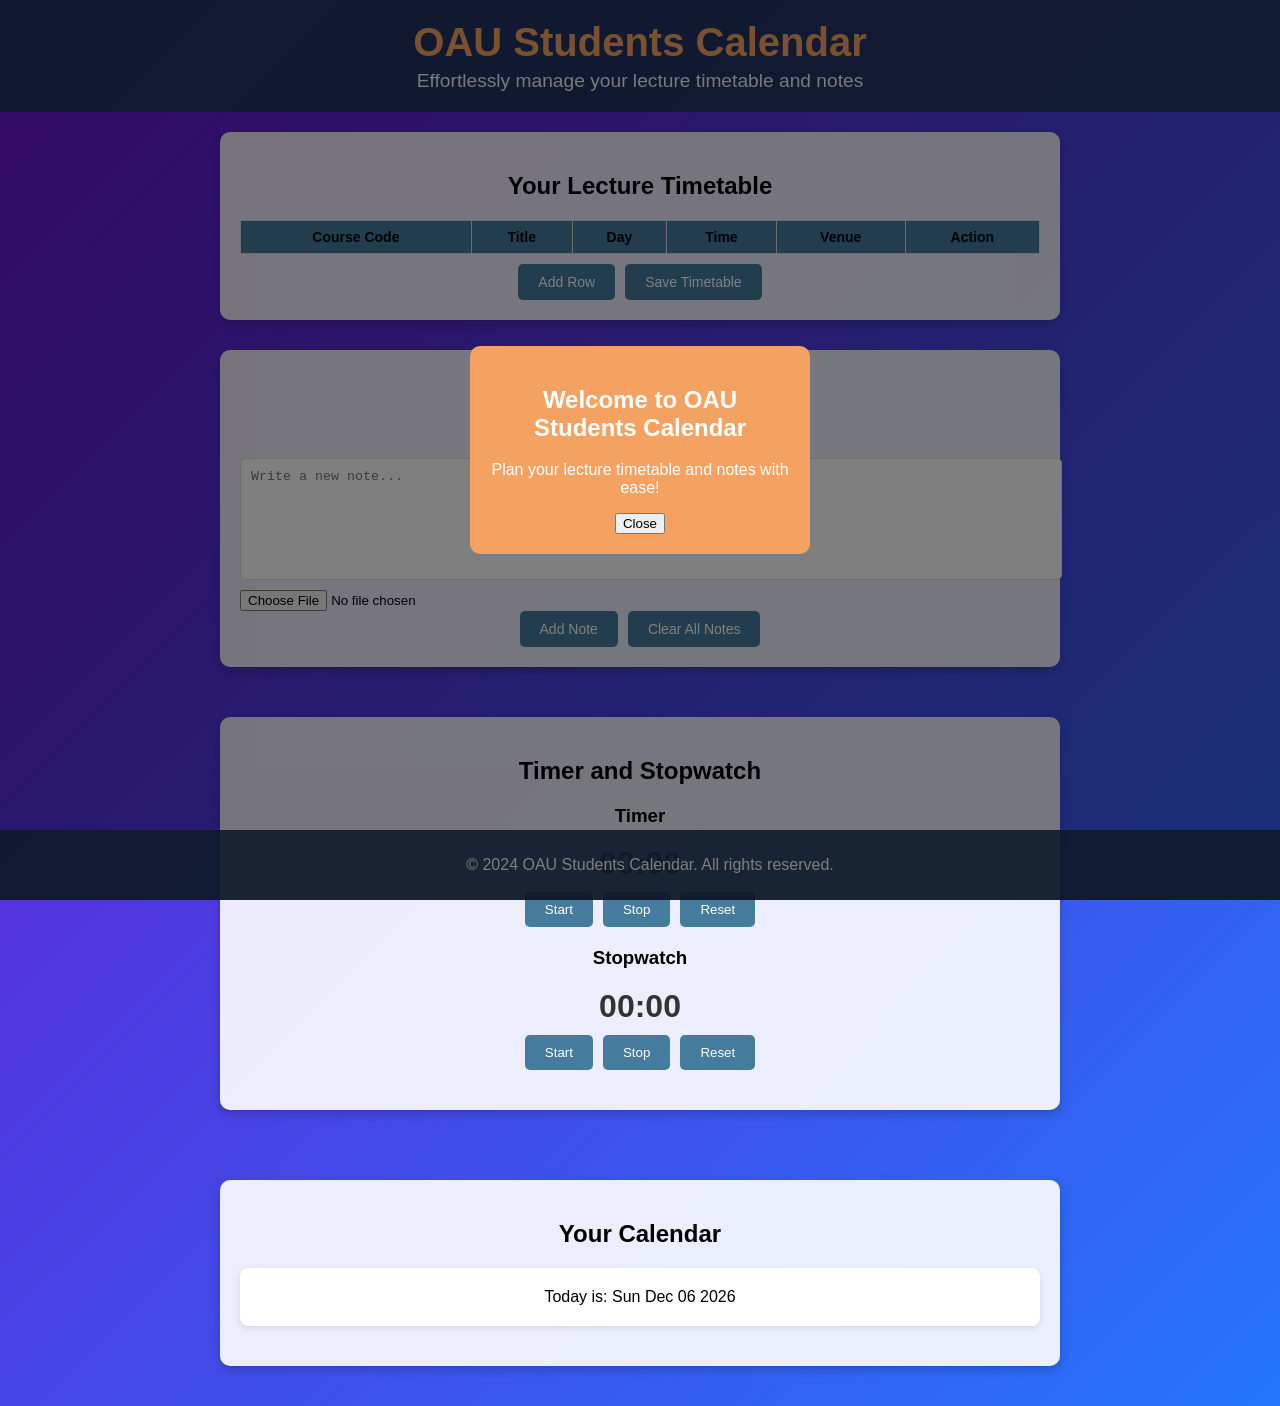
==== index.html.htm @ a0227dca "Add files via upload" ====
<!DOCTYPE html>
<html lang="en" >
<head>
  <meta charset="UTF-8">
  <title>Untitled</title>
  <link rel="stylesheet" href="./style.css">

</head>
<body>
<!-- partial:index.partial.html -->
<!DOCTYPE html>
<html lang="en">
<head>
    <meta charset="UTF-8">
    <meta name="viewport" content="width=device-width, initial-scale=1.0">
    <title>OAU Students Calendar</title>
    <link rel="stylesheet" href="css/style.css">
</head>
<body>
    <!-- Pop-up Notification -->
    <div id="popup" class="popup">
        <div class="popup-content">
            <h2>Welcome to OAU Students Calendar</h2>
            <p>Plan your lecture timetable and notes with ease!</p>
            <button id="close-popup">Close</button>
        </div>
    </div>

    <!-- Header Section -->
    <header>
        <h1>OAU Students Calendar</h1>
        <p>Effortlessly manage your lecture timetable and notes</p>
    </header>

    <main>
        <!-- Timetable Section -->
        <section id="timetable-section">
            <h2>Your Lecture Timetable</h2>
            <div class="table-wrapper">
                <table id="timetable">
                    <thead>
                        <tr>
                            <th>Course Code</th>
                            <th>Title</th>
                            <th>Day</th>
                            <th>Time</th>
                            <th>Venue</th>
                            <th>Action</th>
                        </tr>
                    </thead>
                    <tbody>
                        <!-- Timetable rows will be dynamically loaded -->
                    </tbody>
                </table>
            </div>
            <div class="timetable-buttons">
                <button id="add-row">Add Row</button>
                <button id="save-button">Save Timetable</button>
            </div>
        </section>

        <!-- Notes Section -->
        <section id="notes-section">
            <h2>Your Notes</h2>
            <div id="notes-list" class="notes-list">
                <!-- Notes will be dynamically added here -->
            </div>
            <div class="note-input">
                <textarea id="new-note-content" placeholder="Write a new note..."></textarea>
                <input type="file" id="upload-image" accept="image/*" />
            </div>
            <div class="note-buttons">
                <button id="add-note">Add Note</button>
                <button id="clear-notes">Clear All Notes</button>
            </div>
        </section>

        <!-- Timer and Stopwatch Section -->
        <section id="timer-section">
            <h2>Timer and Stopwatch</h2>
            <div class="timer-wrapper">
                <h3>Timer</h3>
                <div class="timer-display">
                    <span id="timer-minutes">00</span>:<span id="timer-seconds">00</span>
                </div>
                <div class="timer-buttons">
                    <button id="start-timer">Start</button>
                    <button id="stop-timer">Stop</button>
                    <button id="reset-timer">Reset</button>
                </div>
            </div>
            <div class="stopwatch-wrapper">
                <h3>Stopwatch</h3>
                <div class="stopwatch-display">
                    <span id="stopwatch-minutes">00</span>:<span id="stopwatch-seconds">00</span>
                </div>
                <div class="stopwatch-buttons">
                    <button id="start-stopwatch">Start</button>
                    <button id="stop-stopwatch">Stop</button>
                    <button id="reset-stopwatch">Reset</button>
                </div>
            </div>
        </section>

        <!-- Calendar Section -->
        <section id="calendar-section">
            <h2>Your Calendar</h2>
            <div id="calendar"></div>
        </section>
    </main>

    <footer>
        <p>&copy; 2024 OAU Students Calendar. All rights reserved.</p>
    </footer>

    <script src="js/main.js"></script>
</body>
</html>
<!-- partial -->
  <script  src="./script.js"></script>

</body>
</html>
---- style.css ----
/* General Styles */
body {
    font-family: 'Arial', sans-serif;
    margin: 0;
    padding: 0;
    background: linear-gradient(135deg, #6a11cb, #2575fc);
    color: black;
}

header {
    text-align: center;
    padding: 20px;
    background: rgba(29, 53, 87, 0.9);
    color: #f4f4f9;
}

header h1 {
    margin: 0;
    font-size: 2.5em;
    color: #f4a261;
}

header p {
    margin: 5px 0 0;
    font-size: 1.2em;
}

/* Main Section */
main {
    display: flex;
    flex-direction: column;
    gap: 30px;
    padding: 20px;
    align-items: center;
}

/* Timetable Section */
#timetable-section {
    background: rgba(255, 255, 255, 0.9);
    padding: 20px;
    border-radius: 10px;
    box-shadow: 0px 4px 10px rgba(0, 0, 0, 0.2);
    width: 90%;
    max-width: 800px;
    text-align: center;
}

.table-wrapper {
    overflow-x: auto;
    margin-bottom: 10px;
}

#timetable {
    width: 100%;
    border-collapse: collapse;
    font-size: 14px;
}

#timetable th, #timetable td {
    border: 1px solid #ddd;
    padding: 8px;
    text-align: center;
}

#timetable th {
    background: #457b9d;
    color: black;
}

.delete-row {
    background: #e63946;
    color: white;
    border: none;
    padding: 5px 10px;
    border-radius: 4px;
    cursor: pointer;
}

.delete-row:hover {
    background: #b51728;
}

.timetable-buttons {
    display: flex;
    justify-content: center;
    gap: 10px;
}

#add-row, #save-button {
    background: #457b9d;
    color: white;
    border: none;
    padding: 10px 20px;
    border-radius: 5px;
    cursor: pointer;
    font-size: 14px;
}

#add-row:hover, #save-button:hover {
    background: #1d3557;
}

/* Notes Section */
#notes-section {
    background: rgba(255, 255, 255, 0.9);
    padding: 20px;
    border-radius: 10px;
    box-shadow: 0px 4px 10px rgba(0, 0, 0, 0.2);
    width: 90%;
    max-width: 800px;
    text-align: center;
}

.notes-list {
    display: flex;
    flex-direction: column;
    gap: 10px;
    margin-bottom: 20px;
}

.note-card {
    background: #f4f4f4;
    padding: 15px;
    border-radius: 8px;
    box-shadow: 0px 2px 6px rgba(0, 0, 0, 0.2);
    display: flex;
    flex-direction: column;
    align-items: flex-start;
}

.note-card img {
    max-width: 100%;
    height: auto;
    margin-top: 10px;
    border-radius: 5px;
}

.note-card button {
    background: #e63946;
    color: white;
    border: none;
    padding: 5px 10px;
    border-radius: 4px;
    cursor: pointer;
    margin-top: 10px;
}

.note-card button:hover {
    background: #b51728;
}

.note-input {
    display: flex;
    flex-direction: column;
    gap: 10px;
}

textarea#new-note-content {
    width: 100%;
    height: 100px;
    padding: 10px;
    border: 1px solid #ddd;
    border-radius: 5px;
    resize: none;
}

.note-buttons {
    display: flex;
    justify-content: center;
    gap: 10px;
}

#add-note, #clear-notes {
    background: #457b9d;
    color: white;
    border: none;
    padding: 10px 20px;
    border-radius: 5px;
    cursor: pointer;
    font-size: 14px;
}

#add-note:hover, #clear-notes:hover {
    background: #1d3557;
}

/* Footer */
footer {
    text-align: center;
    padding: 10px;
    background: rgba(29, 53, 87, 0.9);
    color: white;
    position: fixed;
    bottom: 0;
    width: 100%;
}

/* Pop-up Styles */
.popup {
    display: flex;
    justify-content: center;
    align-items: center;
    position: fixed;
    top: 0;
    left: 0;
    width: 100%;
    height: 100%;
    background: rgba(0, 0, 0, 0.5);
    z-index: 1000;
    visibility: hidden;
    opacity: 0;
    transition: visibility 0s, opacity 0.3s;
}

.popup-content {
    background: #f4a261;
    color: white;
    padding: 20px;
    text-align: center;
    border-radius: 10px;
    width: 300px;
}

.popup.show {
    visibility: visible;
    opacity: 1;
}


/* Timer Section */
#timer-section {
    background: rgba(255, 255, 255, 0.9);
    padding: 20px;
    border-radius: 10px;
    box-shadow: 0px 4px 10px rgba(0, 0, 0, 0.2);
    width: 90%;
    max-width: 800px;
    margin: 20px auto;
    text-align: center;
}

.timer-wrapper, .stopwatch-wrapper {
    margin: 20px 0;
}

.timer-display, .stopwatch-display {
    font-size: 2em;
    font-weight: bold;
    color: #333;
    margin-bottom: 10px;
}

.timer-buttons, .stopwatch-buttons {
    display: flex;
    justify-content: center;
    gap: 10px;
}

.timer-buttons button, .stopwatch-buttons button {
    background: #457b9d;
    color: white;
    border: none;
    padding: 10px 20px;
    border-radius: 5px;
    cursor: pointer;
}

.timer-buttons button:hover, .stopwatch-buttons button:hover {
    background: #1d3557;
}

/* Calendar Section */
#calendar-section {
    background: rgba(255, 255, 255, 0.9);
    padding: 20px;
    border-radius: 10px;
    box-shadow: 0px 4px 10px rgba(0, 0, 0, 0.2);
    width: 90%;
    max-width: 800px;
    margin: 20px auto;
    text-align: center;
}

#calendar {
    max-width: 100%;
    margin: 20px auto;
    background: white;
    border-radius: 8px;
    padding: 20px;
    box-shadow: 0px 2px 6px rgba(0, 0, 0, 0.1);
}
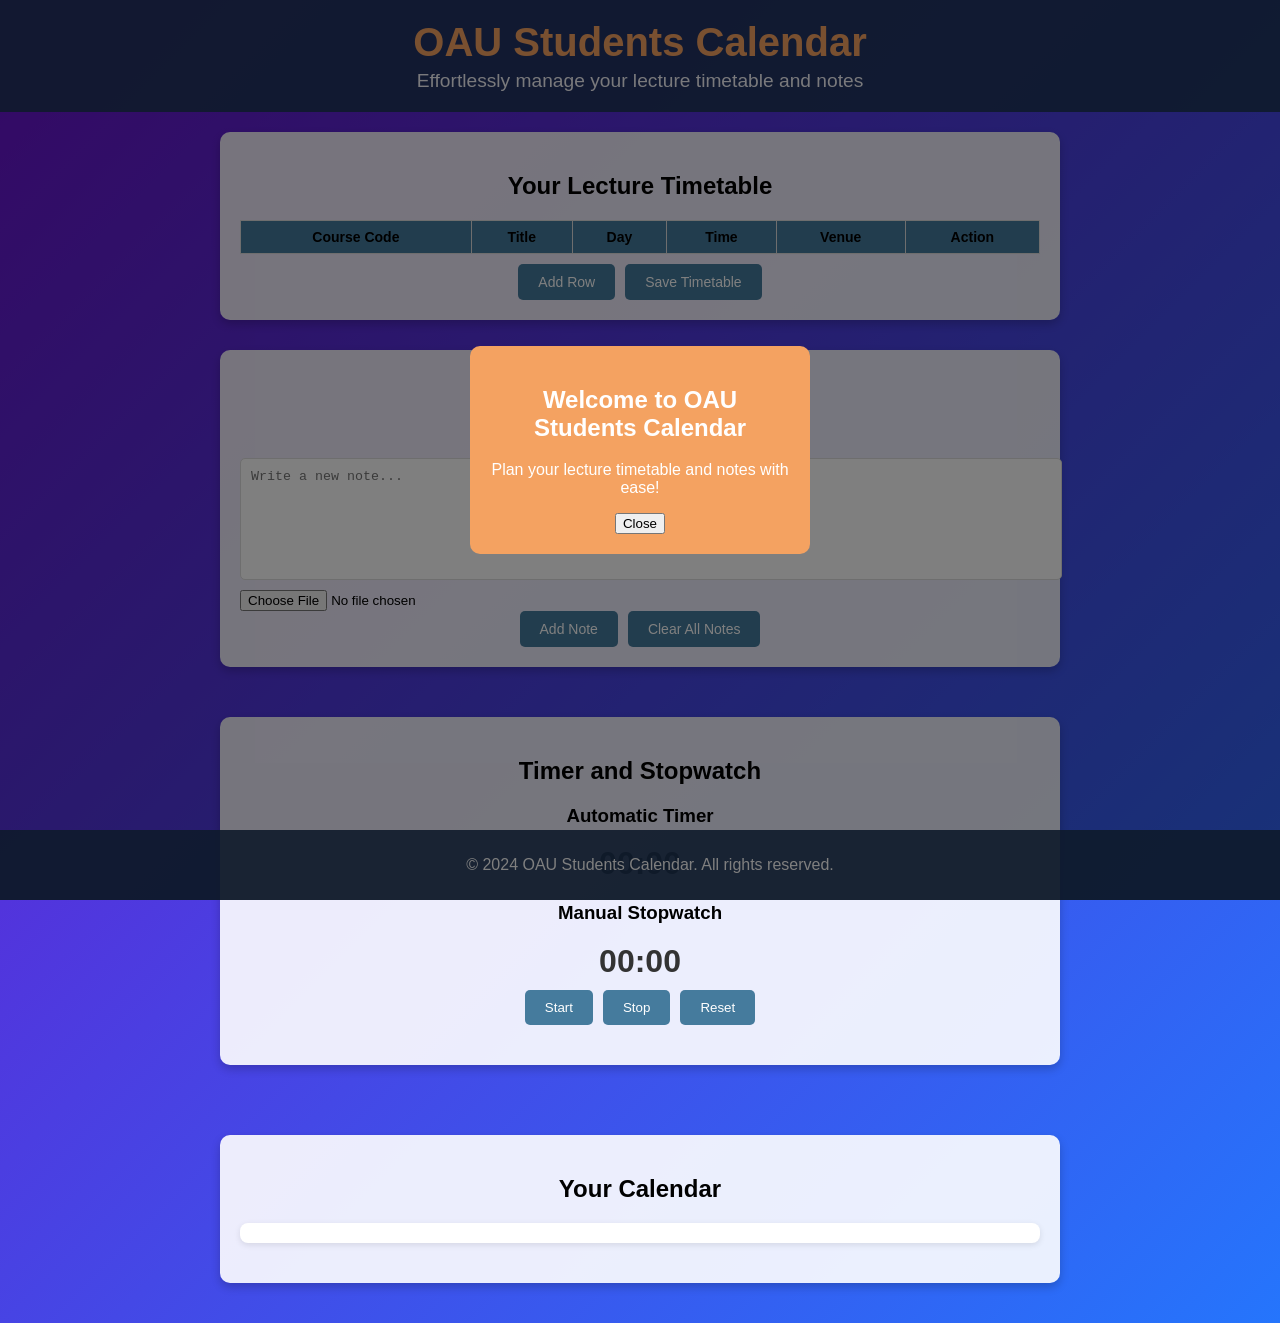
==== commit aed5ca53: "index.html.htm" ====
--- a/index.html.htm
+++ b/index.html.htm
@@ -77,30 +77,26 @@
 
         <!-- Timer and Stopwatch Section -->
         <section id="timer-section">
-            <h2>Timer and Stopwatch</h2>
-            <div class="timer-wrapper">
-                <h3>Timer</h3>
-                <div class="timer-display">
-                    <span id="timer-minutes">00</span>:<span id="timer-seconds">00</span>
-                </div>
-                <div class="timer-buttons">
-                    <button id="start-timer">Start</button>
-                    <button id="stop-timer">Stop</button>
-                    <button id="reset-timer">Reset</button>
-                </div>
-            </div>
-            <div class="stopwatch-wrapper">
-                <h3>Stopwatch</h3>
-                <div class="stopwatch-display">
-                    <span id="stopwatch-minutes">00</span>:<span id="stopwatch-seconds">00</span>
-                </div>
-                <div class="stopwatch-buttons">
-                    <button id="start-stopwatch">Start</button>
-                    <button id="stop-stopwatch">Stop</button>
-                    <button id="reset-stopwatch">Reset</button>
-                </div>
-            </div>
-        </section>
+    <h2>Timer and Stopwatch</h2>
+    <div class="timer-wrapper">
+        <h3>Automatic Timer</h3>
+        <div class="timer-display">
+            <span id="timer-minutes">00</span>:<span id="timer-seconds">00</span>
+        </div>
+    </div>
+    <div class="stopwatch-wrapper">
+        <h3>Manual Stopwatch</h3>
+        <div class="stopwatch-display">
+            <span id="stopwatch-minutes">00</span>:<span id="stopwatch-seconds">00</span>
+        </div>
+        <div class="stopwatch-buttons">
+            <button id="start-stopwatch">Start</button>
+            <button id="stop-stopwatch">Stop</button>
+            <button id="reset-stopwatch">Reset</button>
+        </div>
+    </div>
+</section>
+
 
         <!-- Calendar Section -->
         <section id="calendar-section">
--- a/style.css
+++ b/style.css
@@ -288,4 +288,45 @@
     border-radius: 8px;
     padding: 20px;
     box-shadow: 0px 2px 6px rgba(0, 0, 0, 0.1);
-}+}
+/* Weekly Calendar Styling */
+#calendar {
+    display: flex;
+    justify-content: center;
+    align-items: center;
+    padding: 10px;
+}
+
+.weekly-calendar {
+    width: 100%;
+    max-width: 600px;
+    border-collapse: collapse;
+    text-align: center;
+    font-size: 1rem;
+    box-shadow: 0px 4px 10px rgba(0, 0, 0, 0.1);
+}
+
+.weekly-calendar th, .weekly-calendar td {
+    padding: 10px;
+    border: 1px solid #ddd;
+    background: #f4f4f4;
+    color: #333;
+}
+
+.weekly-calendar th {
+    background: #457b9d;
+    color: white;
+    font-weight: bold;
+}
+
+.highlight-day {
+    background: #e63946;
+    color: white;
+    font-weight: bold;
+}
+
+.highlight-date {
+    background: #f4a261;
+    color: white;
+    font-weight: bold;
+}
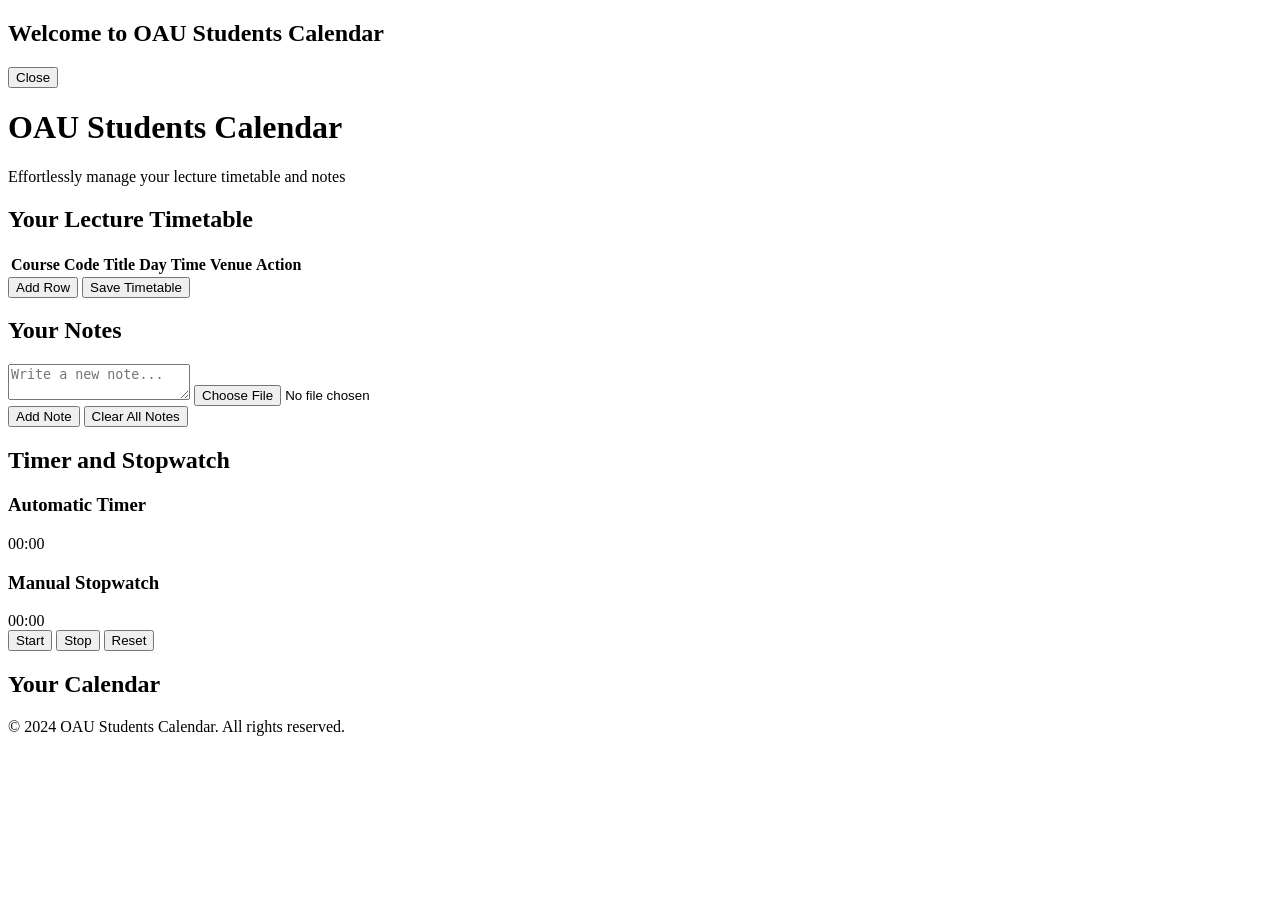
==== commit d80884ad: "index.html.htm" ====
--- a/index.html.htm
+++ b/index.html.htm
@@ -1,13 +1,3 @@
-<!DOCTYPE html>
-<html lang="en" >
-<head>
-  <meta charset="UTF-8">
-  <title>Untitled</title>
-  <link rel="stylesheet" href="./style.css">
-
-</head>
-<body>
-<!-- partial:index.partial.html -->
 <!DOCTYPE html>
 <html lang="en">
 <head>
@@ -17,12 +7,12 @@
     <link rel="stylesheet" href="css/style.css">
 </head>
 <body>
-    <!-- Pop-up Notification -->
-    <div id="popup" class="popup">
+    <!-- Welcome Pop-Up -->
+    <div id="welcome-popup" class="popup">
         <div class="popup-content">
             <h2>Welcome to OAU Students Calendar</h2>
-            <p>Plan your lecture timetable and notes with ease!</p>
-            <button id="close-popup">Close</button>
+            <p id="motivational-quote"></p>
+            <button id="close-popup" onclick="closeWelcomePopup()">Close</button>
         </div>
     </div>
 
@@ -77,26 +67,25 @@
 
         <!-- Timer and Stopwatch Section -->
         <section id="timer-section">
-    <h2>Timer and Stopwatch</h2>
-    <div class="timer-wrapper">
-        <h3>Automatic Timer</h3>
-        <div class="timer-display">
-            <span id="timer-minutes">00</span>:<span id="timer-seconds">00</span>
-        </div>
-    </div>
-    <div class="stopwatch-wrapper">
-        <h3>Manual Stopwatch</h3>
-        <div class="stopwatch-display">
-            <span id="stopwatch-minutes">00</span>:<span id="stopwatch-seconds">00</span>
-        </div>
-        <div class="stopwatch-buttons">
-            <button id="start-stopwatch">Start</button>
-            <button id="stop-stopwatch">Stop</button>
-            <button id="reset-stopwatch">Reset</button>
-        </div>
-    </div>
-</section>
-
+            <h2>Timer and Stopwatch</h2>
+            <div class="timer-wrapper">
+                <h3>Automatic Timer</h3>
+                <div class="timer-display">
+                    <span id="timer-minutes">00</span>:<span id="timer-seconds">00</span>
+                </div>
+            </div>
+            <div class="stopwatch-wrapper">
+                <h3>Manual Stopwatch</h3>
+                <div class="stopwatch-display">
+                    <span id="stopwatch-minutes">00</span>:<span id="stopwatch-seconds">00</span>
+                </div>
+                <div class="stopwatch-buttons">
+                    <button id="start-stopwatch">Start</button>
+                    <button id="stop-stopwatch">Stop</button>
+                    <button id="reset-stopwatch">Reset</button>
+                </div>
+            </div>
+        </section>
 
         <!-- Calendar Section -->
         <section id="calendar-section">
@@ -112,8 +101,3 @@
     <script src="js/main.js"></script>
 </body>
 </html>
-<!-- partial -->
-  <script  src="./script.js"></script>
-
-</body>
-</html>
